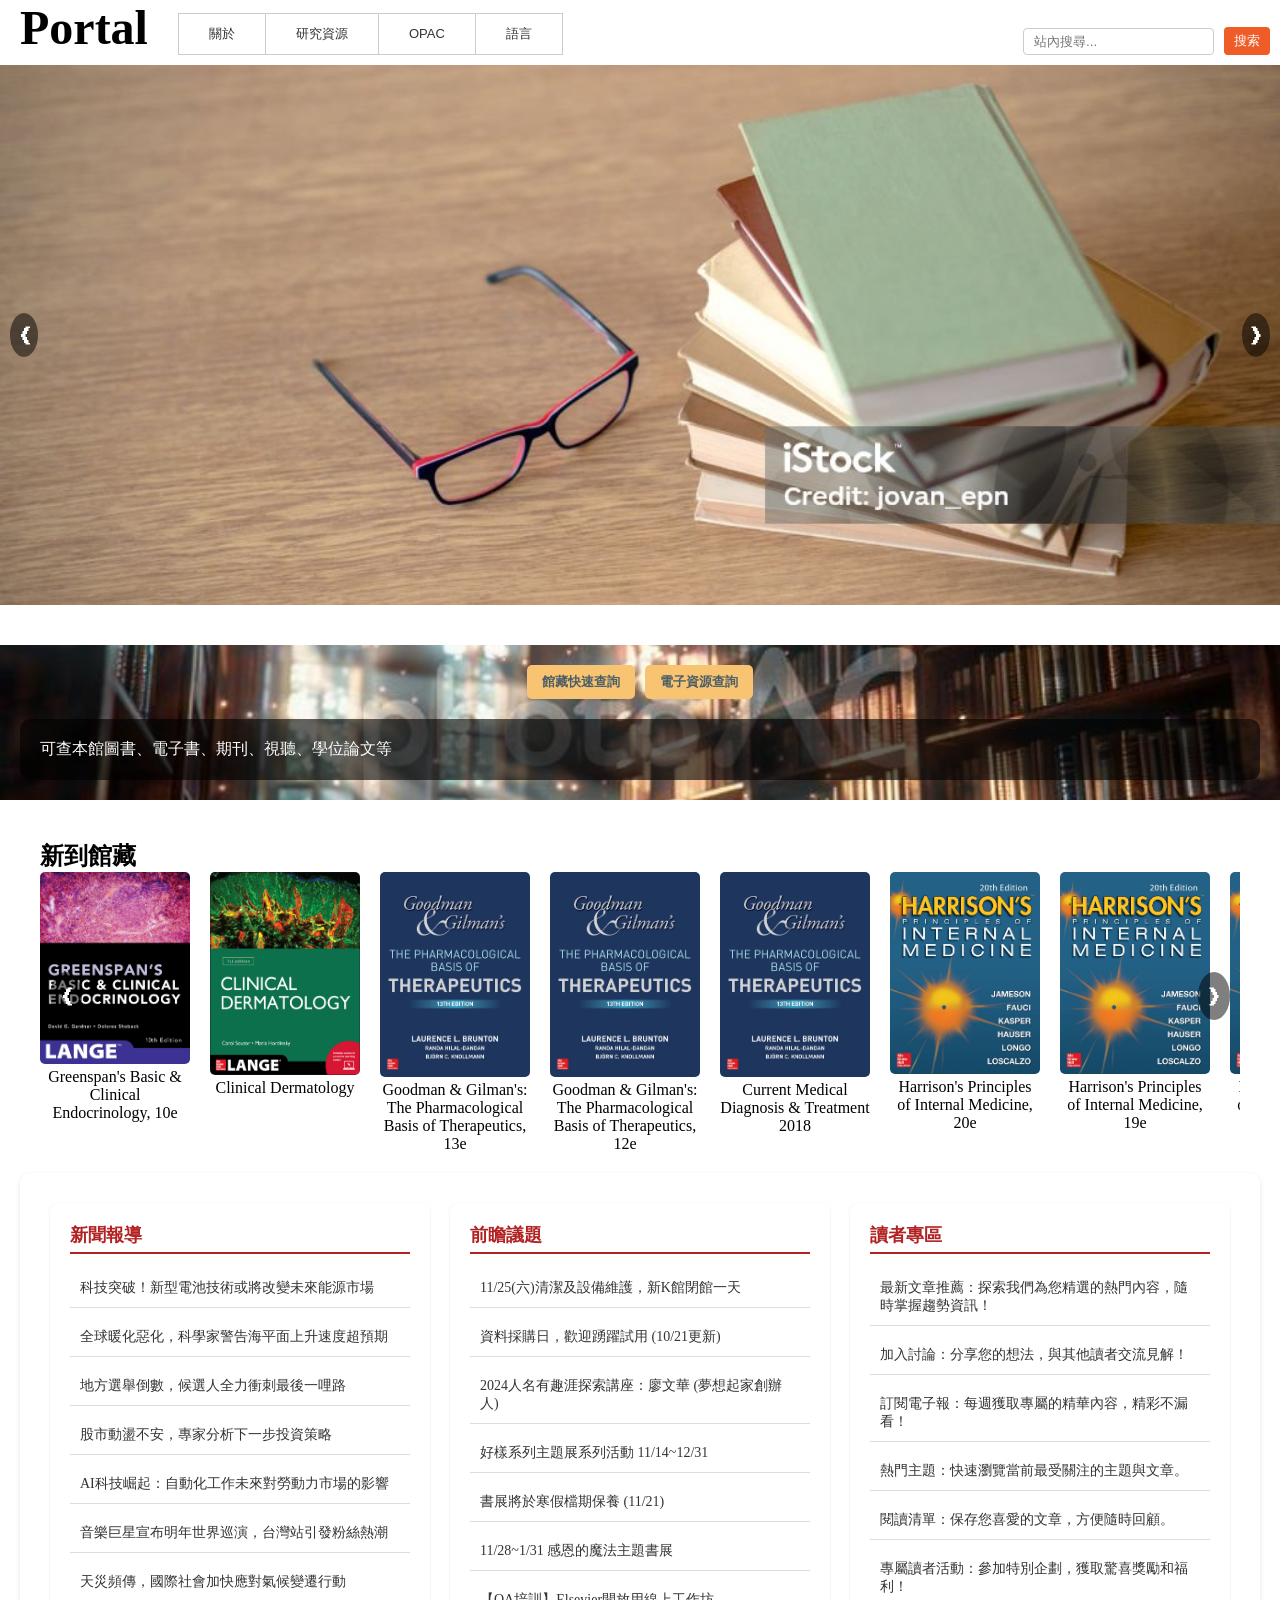
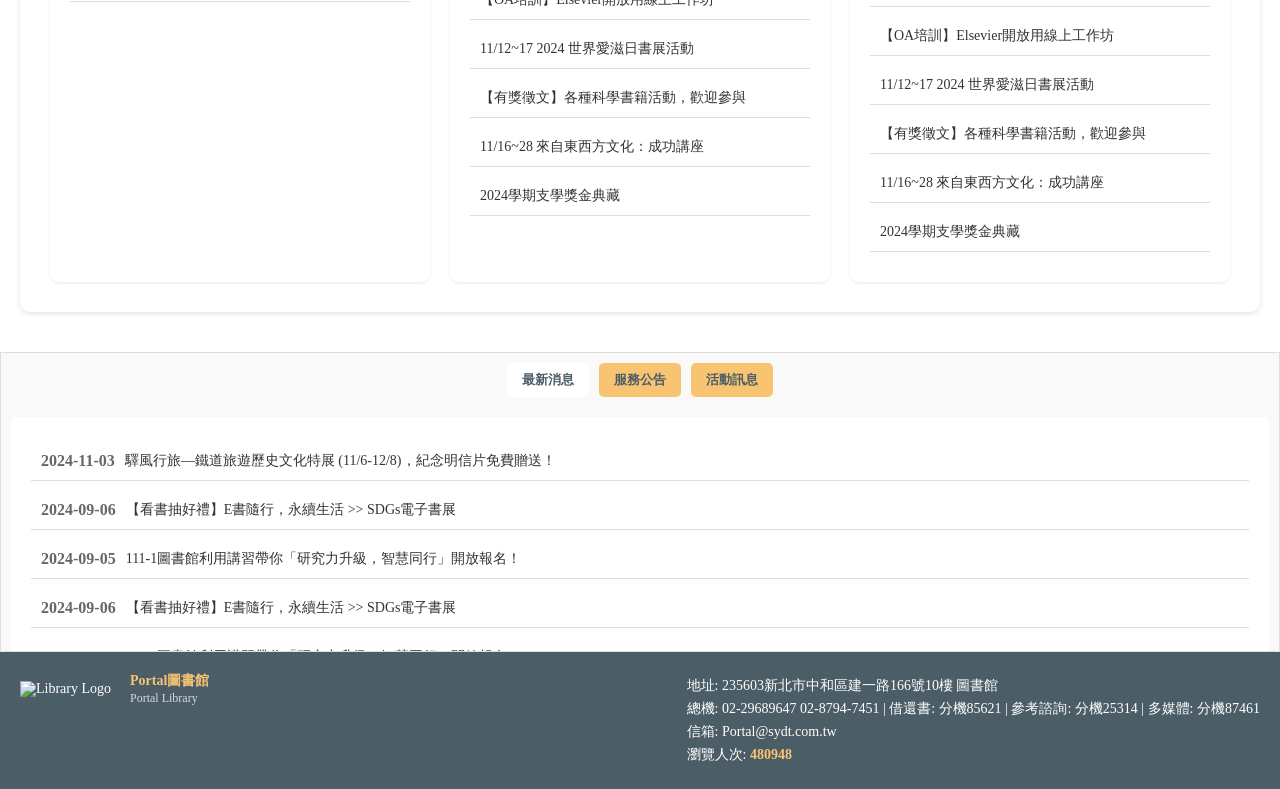
==== index.html @ edb710ec "20241120" ====
<!DOCTYPE html>
<html lang="zh-TW">
<head>
    <meta charset="UTF-8">
    <meta name="viewport" content="width=device-width, initial-scale=1.0">
    <title>Portal</title>
    <link rel="stylesheet" href="CSS.css">
</head>

<body>
    <header>
        <nav>
            <!-- 使用 div 包含標題和選單，並列 -->
            <div class="header-title-menu">
                <h1>
                    <a href = "HTML.html" style="text-decoration: none; color: inherit;">Portal</a>
                </h1>
                <ul class="drop-down-menu">

                    <li><a href="關於/announcement.html">關於</a>
                        <ul>
                            <li><a href="關於/announcement.html">本館公告</a></li>
                            <li><a href="#">開館時間</a></li>
                            <li><a href="#">借還書規則</a></li>
                            <li><a href="#">活動行事曆</a></li>
                            <li><a href="#">聯繫我們</a></li>                        
                        </ul>
                    </li>

                    <li><a href="#">研究資源</a>
                        <ul>
                            <li><a href="catalog/Catalog.html">館藏資源</a>
                                <ul>
                                    <li><a href="#">館藏查詢</a></li>
                                    <li><a href="#">每月新書</a></li>
                                    <li><a href="#">預約書排行</a></li>
                                    <li><a href="#">多媒體資源</a></li>
                                </ul>
                            </li>
                            <li><a href="E-Resources/E-Resources.html">電子資源</a>
                                <ul>
                                    <li><a href="#">電子資源查詢</a></li>
                                    <li><a href="#">電子資料庫</a></li>
                                </ul>
                            </li>
                            <li><a href="https://doaj.org/">網路資源</a></li>
                            <!-- li><a href="InternetResources/InternetResources.html">神學相關網路資源</a></li -->
                            <li><a href="https://www.google.com">下載專區</a></li>
                            <!--li><a href="Download/download.html">下載專區</a></li-->
                        </ul>
                    </li>
                    <li><a href="#">OPAC</a></li>
            
                    <!-- 新增語言選項 -->
                <li>
                    <a href="#">語言</a>
                    <ul class="language-menu">
                        <li><a href="#">繁體中文</a></li>
                        <li><a href="#">簡體中文</a></li>
                        <li><a href="#">English</a></li>
                    </ul>
                </li>
            </ul>
                <form class="search-form" action="#" method="get">
                    <input type="text" placeholder="站內搜尋..." name="search" required>
                    <button type="submit">搜索</button>
                </form>

            </div>
        </nav>
    </header>
    
    <main>
        <section class="banner">
            <button class="banner_prev" onclick="changeSlide(-1)">&#10094;</button>
            <div class="banner-slides">
                <!-- 每個 .slide 區塊都是一個 Banner，可以自由編輯 -->
                <div class="slide">
                    <img src="images/book1.jpg" alt="圖書館圖片 1">
                    <div class="content">
                        <h2>圖書館 1</h2>
                        <p>你好。</p>
                        <a href="#">了解更多</a>
                    </div>
                </div>
                <div class="slide">
                    <img src="images/book2.jpg" alt="圖書館圖片 2">
                    <div class="content">
                        <h2>圖書館 2</h2>
                        <p>Hello。</p>
                        <a href="#">了解更多</a>
                    </div>
                </div>
                <div class="slide">
                    <img src="images/book3.jpg" alt="圖書館圖片 3">
                    <div class="content">
                        <h2>圖書館 3</h2>
                        <p>這是圖書館 3 的描述內容。</p>
                        <a href="#">了解更多</a>
                    </div>
                </div>
            </div>
            <button class="banner_next" onclick="changeSlide(1)">&#10095;</button>
        </section>

<!-- 快速搜索列-->
        <section class="search-section">
            <div class="header-buttons">
                <button class="tab-button" onclick="switchTab('library-search')">館藏快速查詢</button>
                <button class="tab-button active" onclick="switchTab('resource-search')">電子資源查詢</button>
                <!--button class="tab-button" onclick="switchTab('reader-info')">讀者資料查詢</button-->
            </div>
            
            <div class="search-container">
                <p>可查本館圖書、電子書、期刊、視聽、學位論文等</p>

                <div class="tab-content active" id="library-search">
                    <select class="dropdown">
                        <option>題名/刊名</option>
                        <option>作者</option>
                        <option>ISBN</option>
                    </select>
                    <select class="dropdown">
                        <option>全部館藏</option>
                        <option>電子資源</option>
                        <option>期刊</option>
                    </select>
                    <input type="text" class="search-input" placeholder="請輸入關鍵字">
                    <button class="search-btn">&#128269;</button>
                </div>
                
                <div class="tab-content active" id="resource-search">
                    <label for="database">資料庫</label>
                    <select id="database" onchange="handleDatabaseChange()">
                        <option value="">資料庫名稱</option>
                        <option value="library">Library Catalogue</option>
                        <option value="micromedex">Micromedex Solutions</option>
                        <option value="pubmed">PubMed Database</option>
                        <option value="medlineplus">MedlinePlus</option>
                        <option value="cochrane">Cochrane</option>
                        <option value="atoz">AtoZ</option>
                        <!-- Add options here -->
                    </select>

                        <!-- 新的下拉式選單（默認隱藏） -->
                    <div id="extra-dropdown-container" style="display: none;">
                    <label for="library-options">更多選項</label>
                    <select id="library-options">
                        <option value="">請選擇</option>
                        <option value="keyword">keyword</option>
                        <option value="title">title</option>
                        <option value="author">author</option>
                        <option value="subject">subject</option>
                        <option value="ISBN">ISBN</option>
                        <option value="series">series</option>
                        <option value="Call Number">Call Number</option>
                    </select>
                    </div>

                    <label for="journal">電子期刊</label>
                    <select id="journal">
                        <option>刊名</option>
                        <!-- Add options here -->
                    </select>
                    <input type="text" placeholder="輸入關鍵字">
                    <button class="search-btn">&#128269;</button>
                </div>

                <div class="tab-content active" id="reader-info">
                    <p>讀者資料查詢</p>
                    <input type="text" placeholder="輸入讀者資料">
                </div>
            </div>
        </section>


        <section class="book-carousel">
            <h2 class="carousel-title">新到館藏</h2>
            <button class="book_carousel_prev" onclick="scrollGallery(-1)">&#10094;</button>     
            <div class="book-gallery">
                <div class="book">
                    <img src="images/GreenSpan.jpeg" alt="Greenspan's Basic & Clinical Endocrinology, 10e">
                    <p>Greenspan's Basic & Clinical Endocrinology, 10e</p>
                </div>
                <div class="book">
                    <img src="images/Clinical Dermatology.jpeg" alt="Clinical Dermatology">
                    <p>Clinical Dermatology</p>
                </div>
                <div class="book">
                    <img src="images/Goodman & Gilman_s.jpeg" alt="Goodman & Gilman's: The Pharmacological Basis of Therapeutics, 13e">
                    <p>Goodman & Gilman's: The Pharmacological Basis of Therapeutics, 13e</p>
                </div>
                <div class="book">
                    <img src="images/Goodman & Gilman_s.jpeg" alt="Goodman & Gilman's: The Pharmacological Basis of Therapeutics, 12e">
                    <p>Goodman & Gilman's: The Pharmacological Basis of Therapeutics, 12e</p>
                </div>
                <div class="book">
                    <img src="images/Goodman & Gilman_s.jpeg" alt="Current Medical Diagnosis & Treatment 2018">
                    <p>Current Medical Diagnosis & Treatment 2018</p>
                </div>
                <div class="book">
                    <img src="images/Harrison_s Principles of Internal Medicine, 20e.jpeg" alt="Harrison's Principles of Internal Medicine, 20e">
                    <p>Harrison's Principles of Internal Medicine, 20e</p>
                </div>
                <div class="book">
                    <img src="images/Harrison_s Principles of Internal Medicine, 20e.jpeg" alt="Harrison's Principles of Internal Medicine, 19e">
                    <p>Harrison's Principles of Internal Medicine, 19e</p>
                </div>
                <div class="book">
                    <img src="images/Harrison_s Principles of Internal Medicine, 20e.jpeg" alt="Harrison's Principles of Internal Medicine, 19e">
                    <p>Harrison's Principles of Internal Medicine, 19e</p>    
                </div>
                <div class="book">
                    <img src="images/Harrison_s Principles of Internal Medicine, 20e.jpeg" alt="Harrison's Principles of Internal Medicine, 19e">
                    <p>Harrison's Principles of Internal Medicine, 19e</p>
                </div>
            </div>
            <button class="book_carousel_next" onclick="scrollGallery(1)">&#10095;</button>
        </section>

         <!-----------------------------------中間分欄------------------------------------>
         <div class="container">
            <div class="section">
                <h3 class="section-title">新聞報導</h3>
                <ul class="news-list">
                    <li><a href="#">科技突破！新型電池技術或將改變未來能源市場</a></li>
                    <li><a href="#">全球暖化惡化，科學家警告海平面上升速度超預期</a></li>
                    <li><a href="#">地方選舉倒數，候選人全力衝刺最後一哩路</a></li>
                    <li><a href="#">股市動盪不安，專家分析下一步投資策略</a></li>
                    <li><a href="#">AI科技崛起：自動化工作未來對勞動力市場的影響</a></li>
                    <li><a href="#">音樂巨星宣布明年世界巡演，台灣站引發粉絲熱潮</a></li>
                    <li><a href="#">天災頻傳，國際社會加快應對氣候變遷行動</a></li>
                </ul>
            </div>
    
            <div class="section">
                <h3 class="section-title">前瞻議題</h3>
                <ul class="news-list">
                    <li><a href="#">11/25(六)清潔及設備維護，新K館閉館一天</a></li>
                    <li><a href="#">資料採購日，歡迎踴躍試用 (10/21更新)</a></li>
                    <li><a href="#">2024人名有趣涯探索講座：廖文華 (夢想起家創辦人)</a></li>
                    <li><a href="#">好樣系列主題展系列活動 11/14~12/31</a></li>
                    <li><a href="#">書展將於寒假檔期保養 (11/21)</a></li>
                    <li><a href="#">11/28~1/31 感恩的魔法主題書展</a></li>
                    <li><a href="#">【OA培訓】Elsevier開放用線上工作坊</a></li>
                    <li><a href="#">11/12~17 2024 世界愛滋日書展活動</a></li>
                    <li><a href="#">【有獎徵文】各種科學書籍活動，歡迎參與</a></li>
                    <li><a href="#">11/16~28 來自東西方文化：成功講座</a></li>
                    <li><a href="#">2024學期支學獎金典藏</a></li>
                </ul>
                <!-- <a href="#" class="more-news-link">更多最新消息</a> -->
            </div>
    
            <div class="section">
                <h3 class="section-title">讀者專區</h3>
                <div class="news-list">
                    <!-- <img src="activity1.png" alt="Activity 1">
                    <img src="activity2.png" alt="Activity 2">
                    <img src="activity3.png" alt="Activity 3">
                    <img src="activity4.png" alt="Activity 4">
                    <img src="activity5.png" alt="Activity 5">
                    <img src="activity6.png" alt="Activity 6"> -->
                    <li><a href="#">最新文章推薦：探索我們為您精選的熱門內容，隨時掌握趨勢資訊！</a></li>
                    <li><a href="#">加入討論：分享您的想法，與其他讀者交流見解！</a></li>
                    <li><a href="#">訂閱電子報：每週獲取專屬的精華內容，精彩不漏看！</a></li>
                    <li><a href="#">熱門主題：快速瀏覽當前最受關注的主題與文章。</a></li>
                    <li><a href="#">閱讀清單：保存您喜愛的文章，方便隨時回顧。</a></li>
                    <li><a href="#">專屬讀者活動：參加特別企劃，獲取驚喜獎勵和福利！</a></li>
                    <li><a href="#">【OA培訓】Elsevier開放用線上工作坊</a></li>
                    <li><a href="#">11/12~17 2024 世界愛滋日書展活動</a></li>
                    <li><a href="#">【有獎徵文】各種科學書籍活動，歡迎參與</a></li>
                    <li><a href="#">11/16~28 來自東西方文化：成功講座</a></li>
                    <li><a href="#">2024學期支學獎金典藏</a></li>
                </div>
            </div>
        </div>
        
        
        <div class="tab-container">
            <div class="header-buttons">
                <button class="tab-button active" onclick="switchTab('latest-news')">最新消息</button>
                <button class="tab-button" onclick="switchTab('service-announcement')">服務公告</button>
                <button class="tab-button" onclick="switchTab('event-info')">活動訊息</button>
            </div>
        
            <div id="latest-news" class="tab-content active">
                <ul class="news-list">
                    <li>
                        <span class="date">2024-11-03</span>
                        <a href="#" class="news-link">
                           驛風行旅—鐵道旅遊歷史文化特展 (11/6-12/8)，紀念明信片免費贈送！
                        </a>
                    </li>
                    <li>
                        <span class="date">2024-09-06</span>
                        <a href="#" class="news-link">
                           【看書抽好禮】E書隨行，永續生活 >> SDGs電子書展
                        </a>
                    </li>
                    <li>
                        <span class="date">2024-09-05</span>
                        <a href="#" class="news-link">
                            111-1圖書館利用講習帶你「研究力升級，智慧同行」開放報名！
                        </a>
                    </li>
                    <li>
                        <span class="date">2024-09-06</span>
                        <a href="#" class="news-link">
                           【看書抽好禮】E書隨行，永續生活 >> SDGs電子書展
                        </a>
                    </li>
                    <li>
                        <span class="date">2024-09-05</span>
                        <a href="#" class="news-link">
                            111-1圖書館利用講習帶你「研究力升級，智慧同行」開放報名！
                        </a>
                    </li>
                    <li>
                        <span class="date">2024-09-06</span>
                        <a href="#" class="news-link">
                           【看書抽好禮】E書隨行，永續生活 >> SDGs電子書展
                        </a>
                    </li>
                    <li>
                        <span class="date">2024-09-05</span>
                        <a href="#" class="news-link">
                            111-1圖書館利用講習帶你「研究力升級，智慧同行」開放報名！
                        </a>
                    </li>
                    <li>
                        <span class="date">2024-09-06</span>
                        <a href="#" class="news-link">
                           【看書抽好禮】E書隨行，永續生活 >> SDGs電子書展
                        </a>
                    </li>
                    <li>
                        <span class="date">2024-09-05</span>
                        <a href="#" class="news-link">
                            111-1圖書館利用講習帶你「研究力升級，智慧同行」開放報名！
                        </a>
                    </li>
                    <!-- Add more news items here -->
                </ul>
                <a href="#" class="more-news-link">更多最新消息</a>
            </div>
        
            <!-- Add other tab contents here -->

            <div id="service-announcement" class="tab-content active">
                <ul class="news-list">
                    <li>
                        <span class="date">2024-10-20</span>
                        <a href="#" class="news-link">
                            系統將於2024-10-25進行更新維護，屆時將暫停所有服務，敬請見諒。
                        </a>
                    </li>
                    <li>
                        <span class="date">2024-09-15</span>
                        <a href="#" class="news-link">
                            9月20日起開放圖書館新書預約服務，歡迎大家多多利用！
                        </a>
                    </li>
                    <li>
                        <span class="date">2024-08-30</span>
                        <a href="#" class="news-link">
                            暑期借書優惠將於8月31日結束，請儘早歸還或續借。
                        </a>
                    </li>
                    <li>
                        <span class="date">2024-07-25</span>
                        <a href="#" class="news-link">
                            圖書館空調設備維修通知，敬請配合。
                        </a>
                    </li>
                    <li>
                        <span class="date">2024-06-10</span>
                        <a href="#" class="news-link">
                            圖書館將於端午節假期暫停開放，祝大家節日快樂！
                        </a>
                    </li>
                    <!-- Add more service announcements here -->
                </ul>
                <a href="#" class="more-news-link">更多服務公告</a>
            </div>
            
        </div>
        
        
        
    </main>

    <footer class="footer">
        <div class="footer-content">
            <div class="logo-container">
                <img src="images/sydt.png" alt="Library Logo" class="footer-logo">
                <div class="library-name">
                    Portal圖書館<br>
                    <span class="english-name">Portal Library</span>
                </div>
            </div>
            <div class="contact-info">
                <p>地址: 235603新北市中和區建一路166號10樓 圖書館</p>
                <p>總機: 02-29689647 02-8794-7451 | 借還書: 分機85621 | 參考諮詢: 分機25314 | 多媒體: 分機87461</p>
                <p>信箱: Portal@sydt.com.tw</p>
                <p>瀏覽人次: <span id="visitor-count">480948</span></p>
            </div>
        </div>
    </footer>
    
       
    <!-- 引入外部的 JavaScript 檔案 -->
    <script src="JS.js"></script>
</body>
</html>
---- CSS.css ----
*{
    padding: 0 ;
    margin: 0 ;
}

/* 使 body 和 html 撐滿頁面高度 */
html, body {
    height: 100%;
    margin: 0;
    display: flex;
    flex-direction: column;
}

/*header{
    background-color: white;
}*/

/* 總容器樣式 */
.header-title-menu {
    display: flex;
    flex-direction: row; /* 將元素水平排列 */
    align-items: flex-end; /* 將元素與下方對齊 */
    justify-content: space-between; /* 讓標題、菜單和搜索欄分佈開 */
    width: 100%;
    padding-bottom: 10px; /* 添加與底部的距離 */
    position: relative; /* 確保容器位置可控制 */
}

h1{
    font-size: 3rem;
    margin-right: 30px; /* 與選單保持適當間距 */
    margin-left:20px;
   /* white-space: nowrap;*/
}

.search-form {
    display: flex;
    align-items: center; /* 垂直置中 */
    margin-left: auto; /* 將搜索框推到右側 */
    margin-right: 10px;
}

.search-form input[type="text"] {
    padding: 5px 10px; /* 增加內邊距 */
    margin-right: 10px; /* 搜索框與按鈕之間的間距 */
    border: 1px solid #ccc; /* 邊框樣式 */
    border-radius: 4px; /* 圓角 */
}

.search-form button {
    padding: 5px 10px; /* 增加內邊距 */
    border: none; /* 移除邊框 */
    background-color: #ef5c28; /* 按鈕背景顏色 */
    color: white; /* 按鈕文字顏色 */
    cursor: pointer; /* 鼠標變為手形 */
    border-radius: 4px; /* 圓角 */
}

.search-form button:hover {
    background-color: #d45b20; /* 鼠標懸停變色 */
}

/*ul.language-menu {
    display: none; 隱藏語言選單
    position: absolute; 絕對定位，避免影響其他元素
    background-color: white; 背景顏色
    border: 1px solid #ccc;  邊框樣式 
    min-width: 150px; 最小寬度
    z-index: 100; 確保在最上層
}*/

 /*當懸停時顯示語言選單 */
/* ul.drop-down-menu li:hover > .language-menu {
    display: block;  
}   */

/* 子選單項目的底部邊框 */
/* .language-menu li {
    border-bottom: 100px dotted #ccc; 
} */

/* 最後一項不顯示底部邊框 */
/* .language-menu li:last-child {
    border-bottom: none;
} */


/*.language-menu a {
    display: block;  使整個區塊可點擊 
    padding: 10px;  內邊距 
    text-decoration: none;  去除下劃線 
    color: #333;  文字顏色 
}*/

/*.language-menu a:hover {
    background-color: #ef5c28;  懸停變色 
    color: white;   懸停文字顏色 
}
*/

ul { /* 取消ul預設的內縮及樣式 */
    margin: 0;
    padding: 0;
    list-style: none;
}

ul.drop-down-menu {
        border: #ccc 1px solid;
        display: inline-block;
        font-family: 'Open Sans', Arial, sans-serif;
        font-size: 13px;
}

ul.drop-down-menu li {
        position: relative;
        white-space: nowrap;
        border-right: #ccc 1px solid;
}

ul.drop-down-menu > li:last-child {
    border-right: none;
}

ul.drop-down-menu > li {
    float: left; /* 只有第一層是靠左對齊*/
}

ul.drop-down-menu a {
    background-color: #fff;
    color: #333;
    display: block;
    padding: 0 30px;
    text-decoration: none;
    line-height: 40px;
}
    
ul.drop-down-menu a:hover { /* 滑鼠滑入按鈕變色*/
    background-color: #ef5c28;
    color: #fff;
}
    
ul.drop-down-menu li:hover > a { /* 滑鼠移入次選單時，上層按鈕仍保持變色*/
    background-color: #ef5c28;
    color: #fff;
}

ul.drop-down-menu ul {
    border: #ccc 1px solid;
    position: absolute;
    z-index: 99;
    left: -1px;
    top: 100%;
    min-width: 180px;
}

ul.drop-down-menu ul li {
    border-bottom: #ccc 1px solid;
}

ul.drop-down-menu ul li:last-child {
    border-bottom: none;
}

ul.drop-down-menu ul ul { /*第三層以後的選單出現位置與第二層不同*/
    z-index: 999;
    top: 10px;
    left: 90%;
}

ul.drop-down-menu ul { /*隱藏次選單*/
    display: none;
}

ul.drop-down-menu li:hover > ul { /* 滑鼠滑入展開次選單*/
    display: block;
}

header a:hover{
    text-decoration: underline ;
} 

/* **************************Banner************** */

.banner {
   
    position: relative;
    overflow: hidden;
    height: 60vh; /* 調整此高度以縮小 banner */
    display: flex;
    align-items: center;
    justify-content: center;
}

.banner-slides {
    display: flex; /* 使用 flexbox 讓幻燈片排列在一行 */
    transition: transform 0.5s ease-in-out; /* 平滑過渡效果 */
}

.slide {
    min-width: 100%;
    height: 100%; /* 調整這裡來讓幻燈片填滿整個 banner */
    display: flex;
    align-items: center;
    justify-content: center;
    overflow: hidden; /* 確保圖片超出部分被隱藏 */
}

.slide img {
    width: 100vw;
    height: 100%;
    object-fit: cover; /* 使用 object-fit: cover 來確保圖片填滿並保持比例 */
}

.content {
    position: absolute;
    color: #fff;
    text-align: center;
    background: rgba(0, 0, 0, 0.5); /* 半透明背景 */
    padding: 20px;
    border-radius: 8px;
}

.banner_prev, .banner_next {
    position: absolute;
    top: 50%;
    transform: translateY(-50%);
    font-size: 24px;
    padding: 8px;
    background-color: rgba(0, 0, 0, 0.5);
    color: white;
    border: none;
    border-radius: 50%;
    cursor: pointer;
    z-index: 2; /* 確保按鈕在其他元素的上層 */
}

.banner_next{
    right: 10px;
}

.banner_prev {
    left: 10px;
}

.book-carousel {
    position: relative;
    overflow: hidden;
    width: 100%;
    max-width: 1200px;
    margin: 40px auto 0; /* 添加 40px 的上間距 */
}


.book-gallery {
    display: flex;
    transition: transform 0.5s ease-in-out;
}

.book {
    min-width: 150px;
    margin-right: 20px;
    text-align: center;
}

.book img {
    width: 100%;
    height: auto;
    border-radius: 5px;
}

.book_carousel_prev, .book_carousel_next {
    position: absolute;
    top: 50%;
    transform: translateY(-50%);
    background-color: rgba(0, 0, 0, 0.5);
    color: white;
    border: none;
    font-size: 24px;
    cursor: pointer;
    padding: 10px;
    border-radius: 50%;
    z-index: 1;
}

.book_carousel_prev {
    left: 10px;
}

.book_carousel_next {
    right: 10px;
}




/* body {
    font-family: Arial, sans-serif;
    background-color: #f4f4f4;
} */

.search-section {
    margin-top: 40px;
    background-image: url('images/back.jpeg'); /* Replace with your image path */
    background-size: cover;
    background-position: center;
    padding: 20px;
    color: white;
    text-align: center;
    position: relative;
}

.header-buttons {
    display: flex;
    justify-content: center;
    gap: 10px;
    margin-bottom: 20px;
}

.search-container {
    background-color: rgba(0, 0, 0, 0.6);
    padding: 20px;
    border-radius: 10px;
    text-align: left;
}

.search-bar {
    display: flex;
    align-items: center;
    gap: 10px;
    margin-top: 10px;
}

.dropdown, .search-input {
    padding: 8px;
    border-radius: 5px;
    border: 1px solid #ccc;
}

.search-btn {
    background-color: #f0a500;
    color: white;
    border: none;
    padding: 10px;
    border-radius: 5px;
    cursor: pointer;
    font-size: 16px;
}

.search-btn:hover {
    background-color: #d48a00;
}

/* Hide all content sections by default */
.tab-content {
    display: none;
    background-color: white;
    padding: 20px;
    border-radius: 5px;
    color: black;
    margin-top: 20px;
}

/*三個欄位*/
.container {
    display: flex;
    justify-content: space-between;
    max-width: 1200px;
    margin: 20px auto;
    padding: 20px;
    background: #ffffff;
    border-radius: 10px;
    box-shadow: 0 2px 5px rgba(0, 0, 0, 0.1);
    flex-wrap: wrap;
}

.section {
    flex: 1;
    margin: 10px;
    padding: 20px;
    border-radius: 8px;
    box-shadow: 0 1px 3px rgba(0, 0, 0, 0.1);
}

/* 標題樣式 */
.section-title {
    color: #b22222;
    font-size: 18px;
    margin-bottom: 15px;
    border-bottom: 2px solid #b22222;
    padding-bottom: 5px;
}

.news-list {
    list-style: none;
    padding: 0;
    margin: 0;
}

.news-list li {
    margin: 5px 0;
}

.news-list li a {
    text-decoration: none;
    color: #333;
    font-size: 14px;
    transition: all 0.3s ease;
}

.news-list li a:hover {
    color: #b22222;
    text-decoration: underline;
}

.more-link {
    display: inline-block;
    margin-top: 15px;
    font-size: 14px;
    color: #b22222;
    text-decoration: none;
    transition: text-decoration 0.3s ease, color 0.3s ease;
}

.more-link:hover {
    text-decoration: underline;
}

.activity-list img {
    display: block;
    margin: 10px 0;
    width: 100%;
    border-radius: 5px;
    transition: transform 0.3s ease;
}

.activity-list img:hover {
    transform: scale(1.05);
}


/* Info Section Styling */
.tab-container {
    margin-top: 40px;
    width: 100%; /* 設置寬度以適應頁面 */
    max-height: 300px; /* 固定高度，根據需求調整 */
    overflow-y: auto; /* 超出內容時垂直滾動 */
    border: 1px solid #ddd; /* 添加邊框使區塊更清晰 */
    padding: 10px; /* 內邊距 */
    box-sizing: border-box; /* 包括內邊距和邊框在內 */
    background-color: #f9f9f9; /* 背景顏色 */
    position: sticky; /* 使用 sticky 定位，讓容器固定在滾動位置 */
    z-index: 10; /* 確保在內容之上 */
    top: 0; /* 距離頂部為 0 */
}

.tab-content.active {
    display: block; /* 顯示選中的內容 */
}


.tab-buttons {
    display: flex;
    justify-content: space-around;
    margin-bottom: 10px;
}

.tab-button {
    background-color: #f8c471; /* 柔和金色背景 */
    color: #4b5d67; /* 深灰藍色文字 */
    border: none;
    padding: 8px 15px;
    font-weight: bold;
    cursor: pointer;
    border-radius: 5px;
    transition: background-color 0.3s;
}

.tab-button.active {
    background-color: #ffffff; /* 活動的 Tab 按鈕設為白色背景 */
    color: #4b5d67; /* 深灰藍色文字 */
}

.tab-content-container {
    background-color: #d5d8dc; /* 淡灰色背景 */
    padding: 10px;
    border-radius: 5px;
    height: 200px; /* 設置內容區塊的高度 */
    overflow: hidden;
    position: relative;
}

.scrollable-content {
    max-height: 180px; /* 設置最大高度 */
    overflow-y: auto; /* 啟用垂直滾動條 */
    color: #4b5d67; /* 深灰藍色文字 */
}

.news-list {
    list-style: none;
    padding: 0;
    margin: 0;
}

.news-list li {
    display: flex;
    align-items: center;
    margin-bottom: 10px;
    padding: 10px;
    border-bottom: 1px solid #ddd;
}

.date {
    font-weight: bold;
    color: #666;
    margin-right: 10px;
}

.news-link {
    color: #333;
    text-decoration: none;
    display: flex;
    align-items: center;
    flex: 1;
}

.news-link img {
    width: 16px;
    height: 16px;
    margin-right: 8px;
}

.highlight {
    color: gold;
    margin-left: auto;
}

.more-news-link {
    display: block;
    margin-top: 10px;
    text-align: right;
    color: #d4a64a;
    font-weight: bold;
    text-decoration: none;
}

.more-news-link:hover {
    text-decoration: underline;
}





/*Footer*/
.footer {
    background-color: #4b5d67; /* 深灰藍色背景，給人穩重感 */
    color: #ffffff; /* 文字顏色設置為白色，易讀性高 */
    padding: 20px;
    text-align: left;
    font-size: 14px;
}

.footer-content {
    display: flex;
    justify-content: space-between;
    align-items: flex-start;
    flex-wrap: wrap;
}

.logo-container {
    display: flex;
    align-items: center;
}

.footer-logo {
    width: 100px; /* Logo 的寬度 */
    margin-right: 10px;
}

.library-name {
    font-weight: bold;
    color: #f8c471; /* 使用柔和金色來突顯圖書館名稱 */
}

.english-name {
    font-size: 12px;
    font-weight: normal;
    color: #d5d8dc; /* 使用淡灰色作為輔助顏色 */
}

.contact-info p {
    margin: 5px 0;
}

#visitor-count {
    font-weight: bold;
    color: #f8c471; /* 同樣使用柔和金色突顯訪問人次 */
}
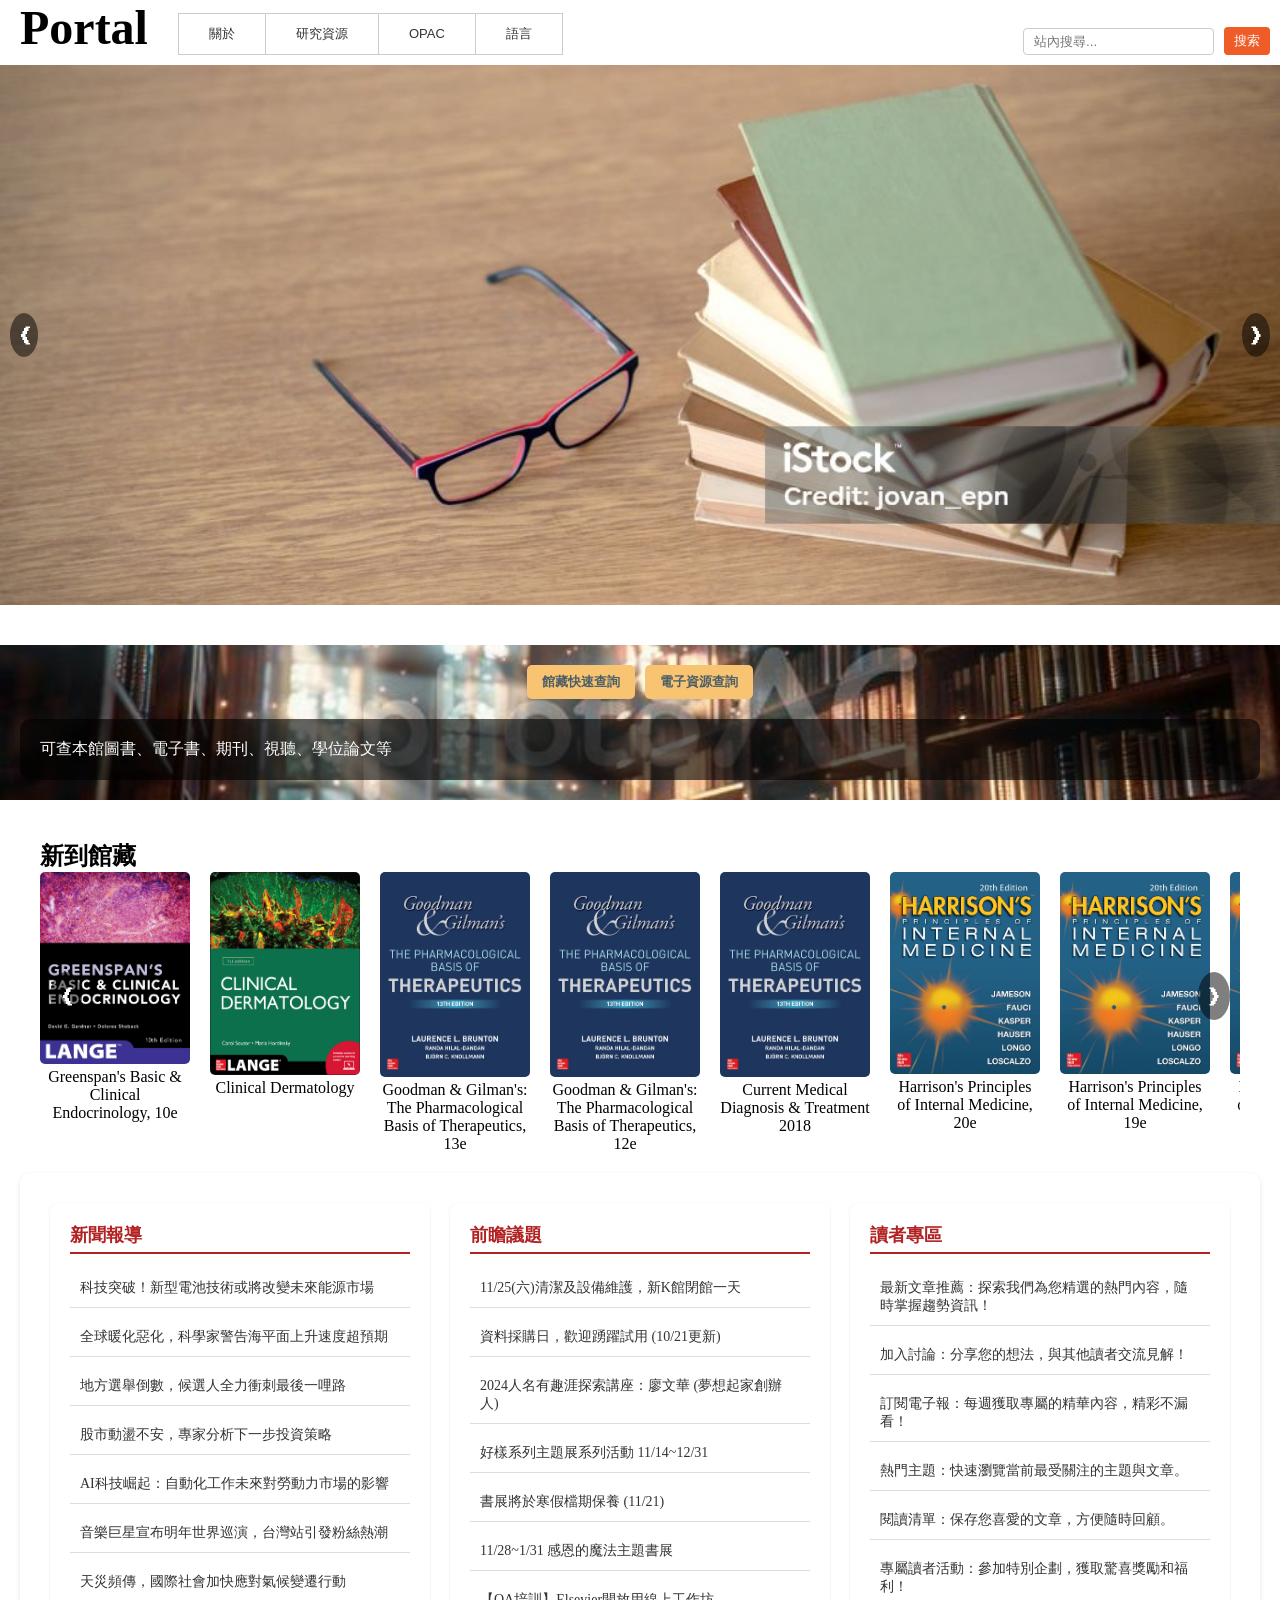
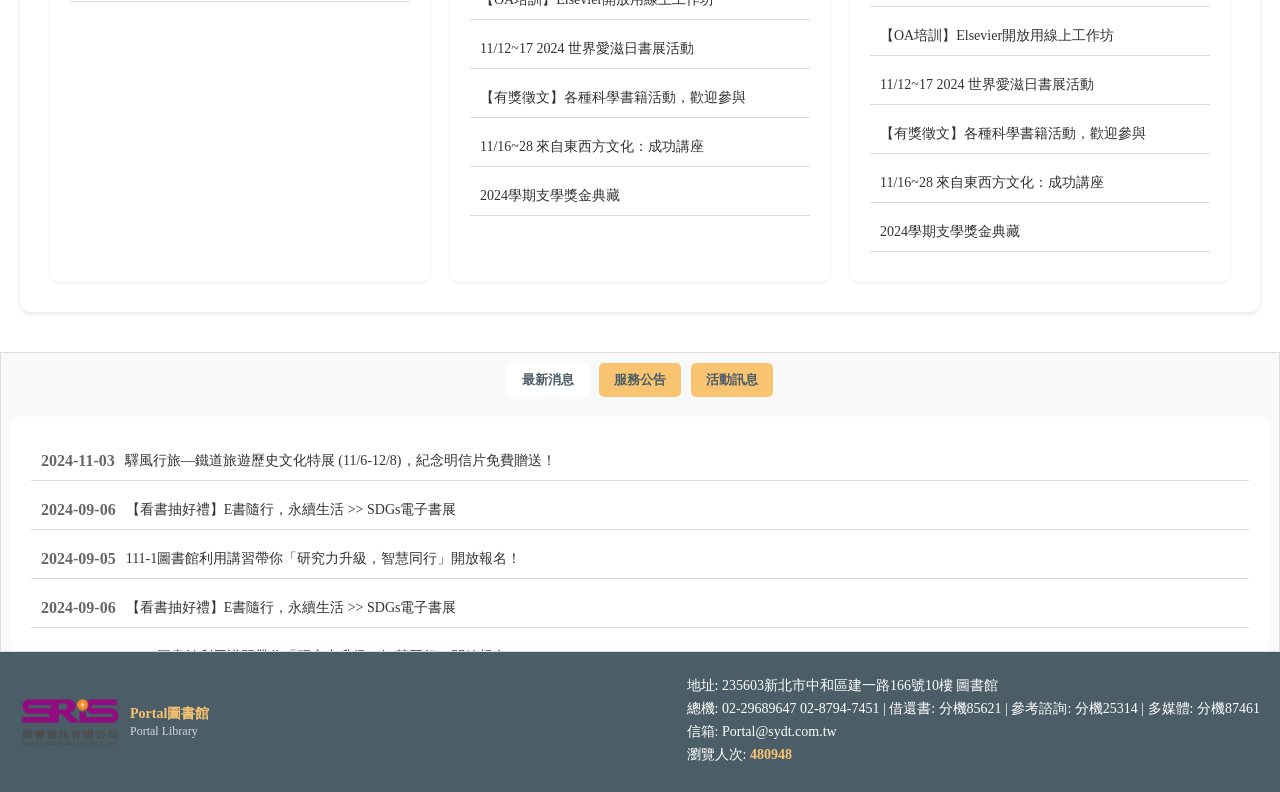
==== commit 80b0b8ab: "updated 241121" ====
--- a/index.html
+++ b/index.html
@@ -13,7 +13,7 @@
             <!-- 使用 div 包含標題和選單，並列 -->
             <div class="header-title-menu">
                 <h1>
-                    <a href = "HTML.html" style="text-decoration: none; color: inherit;">Portal</a>
+                    <a href = "index.html.html" style="text-decoration: none; color: inherit;">Portal</a>
                 </h1>
                 <ul class="drop-down-menu">
 
@@ -40,7 +40,7 @@
                             <li><a href="E-Resources/E-Resources.html">電子資源</a>
                                 <ul>
                                     <li><a href="#">電子資源查詢</a></li>
-                                    <li><a href="#">電子資料庫</a></li>
+                                    <li><a href="https://library.cpc.tw/pages/28">電子資料庫</a></li>
                                 </ul>
                             </li>
                             <li><a href="https://doaj.org/">網路資源</a></li>
@@ -49,7 +49,7 @@
                             <!--li><a href="Download/download.html">下載專區</a></li-->
                         </ul>
                     </li>
-                    <li><a href="#">OPAC</a></li>
+                    <li><a href="https://koha.cpc.tw/">OPAC</a></li>
             
                     <!-- 新增語言選項 -->
                 <li>
@@ -392,7 +392,7 @@
     <footer class="footer">
         <div class="footer-content">
             <div class="logo-container">
-                <img src="images/sydt.png" alt="Library Logo" class="footer-logo">
+                <img src="images/SYDT.png" alt="Library Logo" class="footer-logo">
                 <div class="library-name">
                     Portal圖書館<br>
                     <span class="english-name">Portal Library</span>
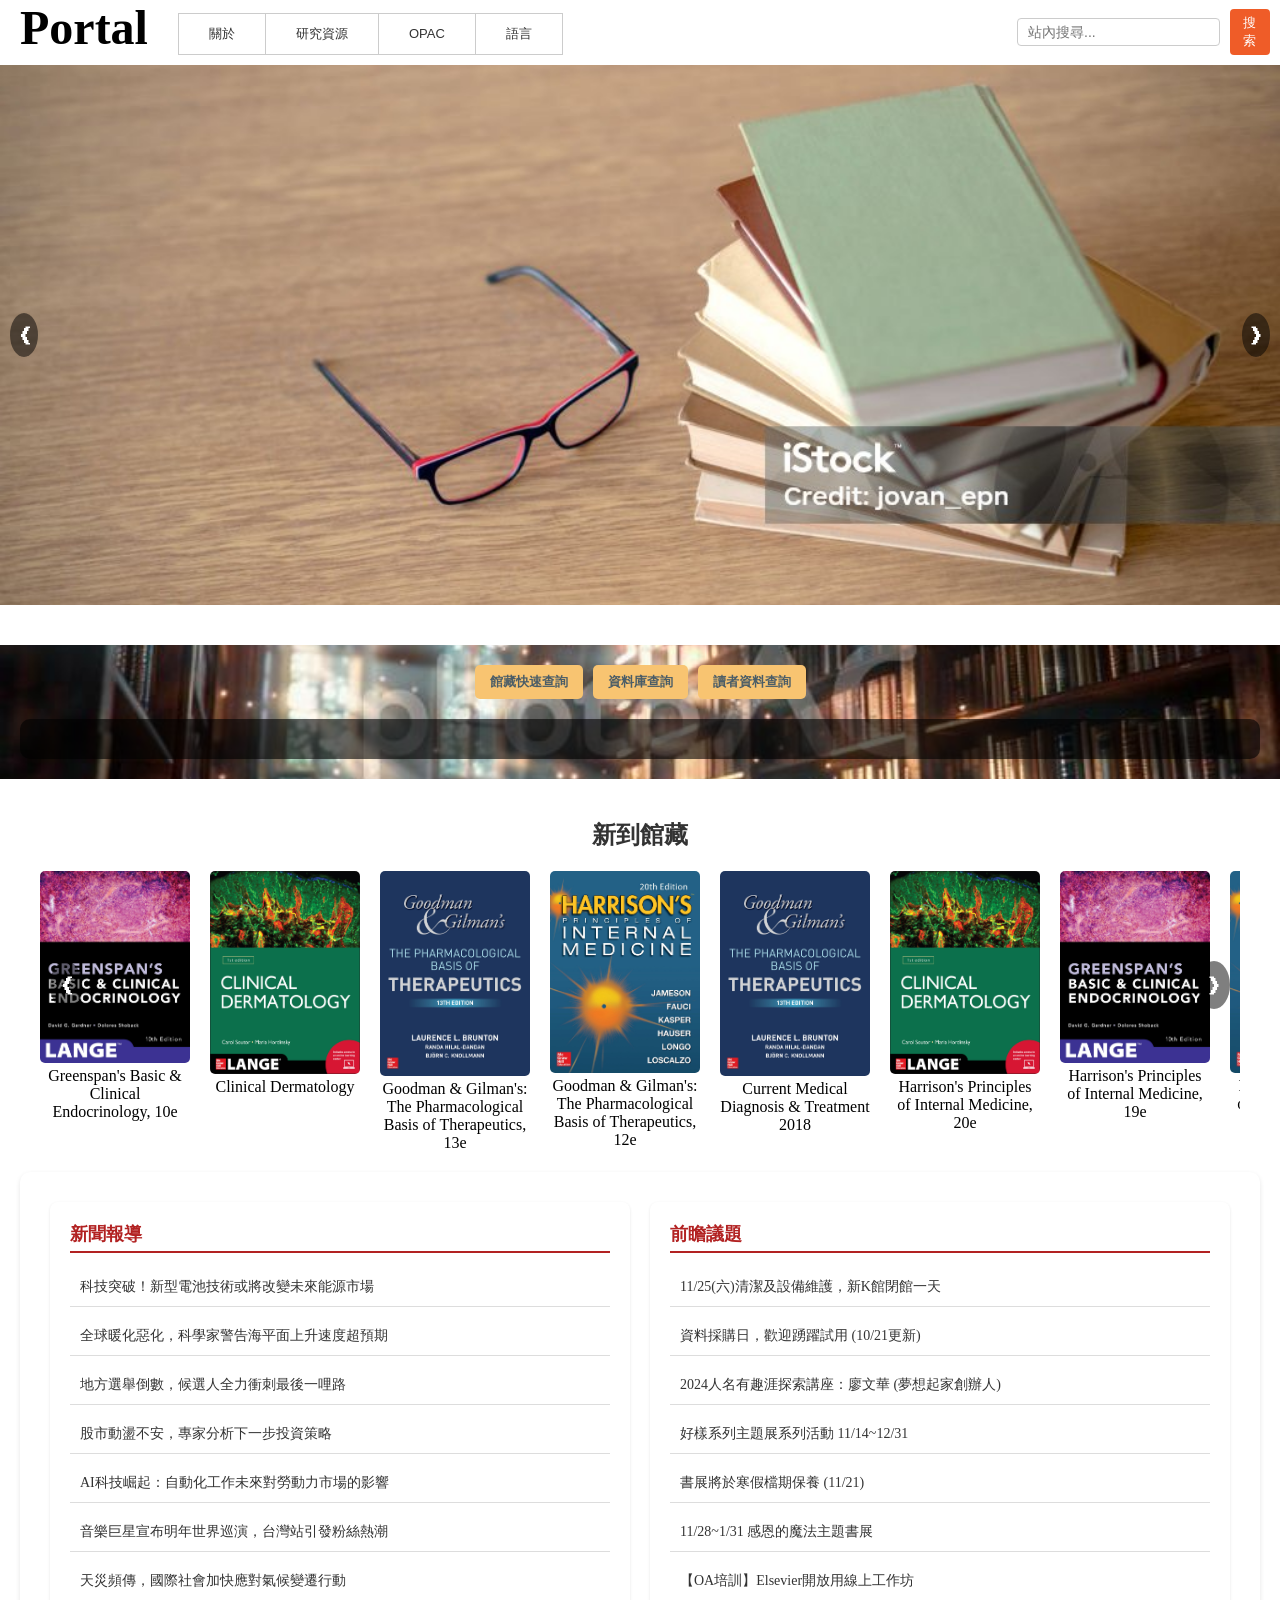
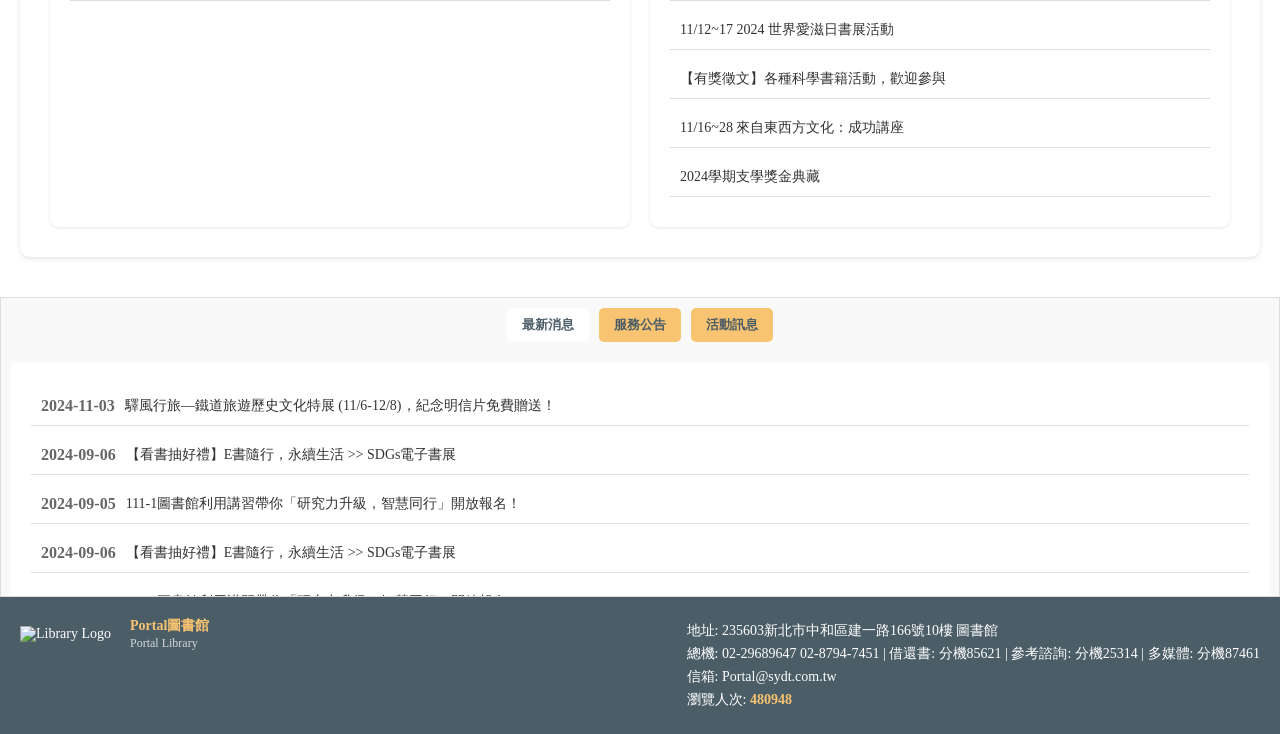
==== commit 4d1d7506: "Updated 20241127" ====
--- a/index.html
+++ b/index.html
@@ -13,7 +13,7 @@
             <!-- 使用 div 包含標題和選單，並列 -->
             <div class="header-title-menu">
                 <h1>
-                    <a href = "index.html.html" style="text-decoration: none; color: inherit;">Portal</a>
+                    <a href = "HTML.html" style="text-decoration: none; color: inherit;">Portal</a>
                 </h1>
                 <ul class="drop-down-menu">
 
@@ -40,7 +40,7 @@
                             <li><a href="E-Resources/E-Resources.html">電子資源</a>
                                 <ul>
                                     <li><a href="#">電子資源查詢</a></li>
-                                    <li><a href="https://library.cpc.tw/pages/28">電子資料庫</a></li>
+                                    <li><a href="#">電子資料庫</a></li>
                                 </ul>
                             </li>
                             <li><a href="https://doaj.org/">網路資源</a></li>
@@ -49,7 +49,7 @@
                             <!--li><a href="Download/download.html">下載專區</a></li-->
                         </ul>
                     </li>
-                    <li><a href="https://koha.cpc.tw/">OPAC</a></li>
+                    <li><a href="#">OPAC</a></li>
             
                     <!-- 新增語言選項 -->
                 <li>
@@ -104,74 +104,85 @@
         </section>
 
 <!-- 快速搜索列-->
-        <section class="search-section">
-            <div class="header-buttons">
-                <button class="tab-button" onclick="switchTab('library-search')">館藏快速查詢</button>
-                <button class="tab-button active" onclick="switchTab('resource-search')">電子資源查詢</button>
-                <!--button class="tab-button" onclick="switchTab('reader-info')">讀者資料查詢</button-->
-            </div>
-            
-            <div class="search-container">
-                <p>可查本館圖書、電子書、期刊、視聽、學位論文等</p>
-
-                <div class="tab-content active" id="library-search">
-                    <select class="dropdown">
+<section class="search-section">
+    <div class="header-buttons">
+        <button class="tab-button" onclick="switchTab('library-search')">館藏快速查詢</button>
+        <button class="tab-button active" onclick="switchTab('resource-search')">資料庫查詢</button>
+        <button class="tab-button" onclick="switchTab('reader-info')">讀者資料查詢</button>
+    </div>
+    
+    <div class="search-container">
+        
+
+        <div class="tab-content active" id="library-search">
+            <p>可查本館圖書、電子書、期刊、視聽、學位論文等</p>
+            <select class="dropdown">
                         <option>題名/刊名</option>
                         <option>作者</option>
                         <option>ISBN</option>
-                    </select>
-                    <select class="dropdown">
-                        <option>全部館藏</option>
-                        <option>電子資源</option>
-                        <option>期刊</option>
-                    </select>
-                    <input type="text" class="search-input" placeholder="請輸入關鍵字">
-                    <button class="search-btn">&#128269;</button>
-                </div>
-                
-                <div class="tab-content active" id="resource-search">
-                    <label for="database">資料庫</label>
-                    <select id="database" onchange="handleDatabaseChange()">
-                        <option value="">資料庫名稱</option>
-                        <option value="library">Library Catalogue</option>
-                        <option value="micromedex">Micromedex Solutions</option>
-                        <option value="pubmed">PubMed Database</option>
-                        <option value="medlineplus">MedlinePlus</option>
-                        <option value="cochrane">Cochrane</option>
-                        <option value="atoz">AtoZ</option>
-                        <!-- Add options here -->
-                    </select>
-
-                        <!-- 新的下拉式選單（默認隱藏） -->
-                    <div id="extra-dropdown-container" style="display: none;">
-                    <label for="library-options">更多選項</label>
-                    <select id="library-options">
-                        <option value="">請選擇</option>
-                        <option value="keyword">keyword</option>
-                        <option value="title">title</option>
-                        <option value="author">author</option>
-                        <option value="subject">subject</option>
-                        <option value="ISBN">ISBN</option>
-                        <option value="series">series</option>
-                        <option value="Call Number">Call Number</option>
-                    </select>
-                    </div>
-
-                    <label for="journal">電子期刊</label>
-                    <select id="journal">
-                        <option>刊名</option>
-                        <!-- Add options here -->
-                    </select>
-                    <input type="text" placeholder="輸入關鍵字">
-                    <button class="search-btn">&#128269;</button>
-                </div>
-
-                <div class="tab-content active" id="reader-info">
-                    <p>讀者資料查詢</p>
-                    <input type="text" placeholder="輸入讀者資料">
-                </div>
-            </div>
-        </section>
+            </select>
+            <select class="dropdown">
+                <option>全部館藏</option>
+                <option>電子資源</option>
+                <option>期刊</option>
+            </select>
+            <input type="text" class="search-input" placeholder="請輸入關鍵字">
+            <button class="search-btn">&#128269;</button>
+        </div>
+        
+        <div class="tab-content active" id="resource-search">
+            <label for="database">資料庫</label>
+            <select id="database" class="dropdown" onchange="handleDatabaseChange()">
+                <option value="">資料庫名稱</option>
+                <option value="library">Library Catalogue</option>
+                <option value="micromedex">Micromedex Solutions</option>
+                <option value="pubmed">PubMed Database</option>
+                <option value="medlineplus">MedlinePlus</option>
+                <option value="cochrane">Cochrane</option>
+                <option value="atoz">AtoZ</option>
+                <!-- Add options here -->
+            </select>
+
+                <!-- 新的下拉式選單（默認隱藏） -->
+            <div id="extra-dropdown-container" style="display: none;">
+            <label for="library-options">更多選項</label>
+            <select id="library-options">
+                <option value="">請選擇</option>
+                <option value="keyword">keyword</option>
+                <option value="title">title</option>
+                <option value="author">author</option>
+                <option value="subject">subject</option>
+                <option value="ISBN">ISBN</option>
+                <option value="series">series</option>
+                <option value="Call Number">Call Number</option>
+            </select>
+            </div>
+
+            <!-- <label for="journal">電子期刊</label>
+            <select id="journal">
+                <option>刊名</option> -->
+                <!-- Add options here -->
+            <!-- </select> -->
+            <input type="text" class="search-input" placeholder="請輸入關鍵字">
+            <button class="search-btn">&#128269;</button>
+        </div>
+
+        <div class="tab-content active" id="reader-info">
+            <h2>請先登入</h2>
+            <form id="loginForm">
+                <div class="form-group">
+                    <label for="username">帳號：</label>
+                    <input type="text" id="username" name="username" required>
+                </div>
+                <div class="form-group">    
+                    <label for="password">密碼：</label>
+                    <input type="password" id="password" name="password" required>
+                </div>
+                <button type="submit" class="login-btn">登入</button>
+            </form>
+        </div>
+    </div>
+</section>
 
 
         <section class="book-carousel">
@@ -191,7 +202,7 @@
                     <p>Goodman & Gilman's: The Pharmacological Basis of Therapeutics, 13e</p>
                 </div>
                 <div class="book">
-                    <img src="images/Goodman & Gilman_s.jpeg" alt="Goodman & Gilman's: The Pharmacological Basis of Therapeutics, 12e">
+                    <img src="images/Harrison_s Principles of Internal Medicine, 20e.jpeg" alt="Goodman & Gilman's: The Pharmacological Basis of Therapeutics, 12e">
                     <p>Goodman & Gilman's: The Pharmacological Basis of Therapeutics, 12e</p>
                 </div>
                 <div class="book">
@@ -199,11 +210,11 @@
                     <p>Current Medical Diagnosis & Treatment 2018</p>
                 </div>
                 <div class="book">
-                    <img src="images/Harrison_s Principles of Internal Medicine, 20e.jpeg" alt="Harrison's Principles of Internal Medicine, 20e">
+                    <img src="images/Clinical Dermatology.jpeg" alt="Harrison's Principles of Internal Medicine, 20e">
                     <p>Harrison's Principles of Internal Medicine, 20e</p>
                 </div>
                 <div class="book">
-                    <img src="images/Harrison_s Principles of Internal Medicine, 20e.jpeg" alt="Harrison's Principles of Internal Medicine, 19e">
+                    <img src="images/GreenSpan.jpeg" alt="Harrison's Principles of Internal Medicine, 19e">
                     <p>Harrison's Principles of Internal Medicine, 19e</p>
                 </div>
                 <div class="book">
@@ -211,7 +222,7 @@
                     <p>Harrison's Principles of Internal Medicine, 19e</p>    
                 </div>
                 <div class="book">
-                    <img src="images/Harrison_s Principles of Internal Medicine, 20e.jpeg" alt="Harrison's Principles of Internal Medicine, 19e">
+                    <img src="images/Goodman & Gilman_s.jpeg" alt="Harrison's Principles of Internal Medicine, 19e">
                     <p>Harrison's Principles of Internal Medicine, 19e</p>
                 </div>
             </div>
@@ -251,16 +262,16 @@
                 <!-- <a href="#" class="more-news-link">更多最新消息</a> -->
             </div>
     
-            <div class="section">
+            <!-- <div class="section">
                 <h3 class="section-title">讀者專區</h3>
-                <div class="news-list">
+                <div class="news-list"> -->
                     <!-- <img src="activity1.png" alt="Activity 1">
                     <img src="activity2.png" alt="Activity 2">
                     <img src="activity3.png" alt="Activity 3">
                     <img src="activity4.png" alt="Activity 4">
                     <img src="activity5.png" alt="Activity 5">
                     <img src="activity6.png" alt="Activity 6"> -->
-                    <li><a href="#">最新文章推薦：探索我們為您精選的熱門內容，隨時掌握趨勢資訊！</a></li>
+                    <!-- <li><a href="#">最新文章推薦：探索我們為您精選的熱門內容，隨時掌握趨勢資訊！</a></li>
                     <li><a href="#">加入討論：分享您的想法，與其他讀者交流見解！</a></li>
                     <li><a href="#">訂閱電子報：每週獲取專屬的精華內容，精彩不漏看！</a></li>
                     <li><a href="#">熱門主題：快速瀏覽當前最受關注的主題與文章。</a></li>
@@ -272,7 +283,7 @@
                     <li><a href="#">11/16~28 來自東西方文化：成功講座</a></li>
                     <li><a href="#">2024學期支學獎金典藏</a></li>
                 </div>
-            </div>
+            </div> -->
         </div>
         
         
@@ -392,7 +403,7 @@
     <footer class="footer">
         <div class="footer-content">
             <div class="logo-container">
-                <img src="images/SYDT.png" alt="Library Logo" class="footer-logo">
+                <img src="images/sydt.png" alt="Library Logo" class="footer-logo">
                 <div class="library-name">
                     Portal圖書館<br>
                     <span class="english-name">Portal Library</span>
--- a/CSS.css
+++ b/CSS.css
@@ -334,6 +334,7 @@
     padding: 8px;
     border-radius: 5px;
     border: 1px solid #ccc;
+    margin-top: 10px;
 }
 
 .search-btn {
@@ -344,6 +345,7 @@
     border-radius: 5px;
     cursor: pointer;
     font-size: 16px;
+    margin-top:10px;
 }
 
 .search-btn:hover {
@@ -596,3 +598,53 @@
     font-weight: bold;
     color: #f8c471; /* 同樣使用柔和金色突顯訪問人次 */
 }
+
+/* 表單群組 */
+.form-group {
+    margin-bottom: 15px; /* 每個輸入框之間的距離 */
+}
+
+.form-group label {
+    display: block; /* 標籤換行 */
+    font-size: 14px; /* 字體大小 */
+    color: #333; /* 深灰色 */
+    margin-bottom: 5px; /* 與輸入框的距離 */
+}
+
+/* 輸入框 */
+input {
+    width: 100%; /* 輸入框寬度占滿父容器 */
+    padding: 10px; /* 內邊距 */
+    font-size: 14px; /* 字體大小 */
+    border: 1px solid #ddd; /* 淺灰色邊框 */
+    border-radius: 5px; /* 圓角 */
+    box-sizing: border-box; /* 包含內邊距和邊框 */
+}
+
+/* 登入按鈕 */
+.login-btn {
+    display: block;
+    width: 100%; /* 按鈕寬度占滿父容器 */
+    padding: 10px;
+    font-size: 16px; /* 字體大小 */
+    color: white; /* 按鈕文字顏色 */
+    background-color: #e3a668; /* 黃金色背景 */
+    border: none; /* 無邊框 */
+    border-radius: 5px; /* 圓角 */
+    cursor: pointer; /* 手型游標 */
+    transition: background-color 0.3s ease, box-shadow 0.3s ease; /* 動態效果 */
+    box-shadow: 0 4px 6px rgba(0, 0, 0, 0.1); /* 輕微按鈕陰影 */
+}
+
+.login-btn:hover {
+    background-color: #d18f52; /* 懸停時更深的黃金色 */
+    box-shadow: 0 6px 8px rgba(0, 0, 0, 0.15); /* 增強按鈕陰影 */
+}
+
+/* 標題樣式 */
+h2 {
+    text-align: center; /* 文字在父容器中水平置中 */
+    margin-bottom: 20px; /* 與下方元素留間距 */
+    font-size: 24px; /* 調整字體大小 */
+    color: #333; /* 設定文字顏色 */
+}
